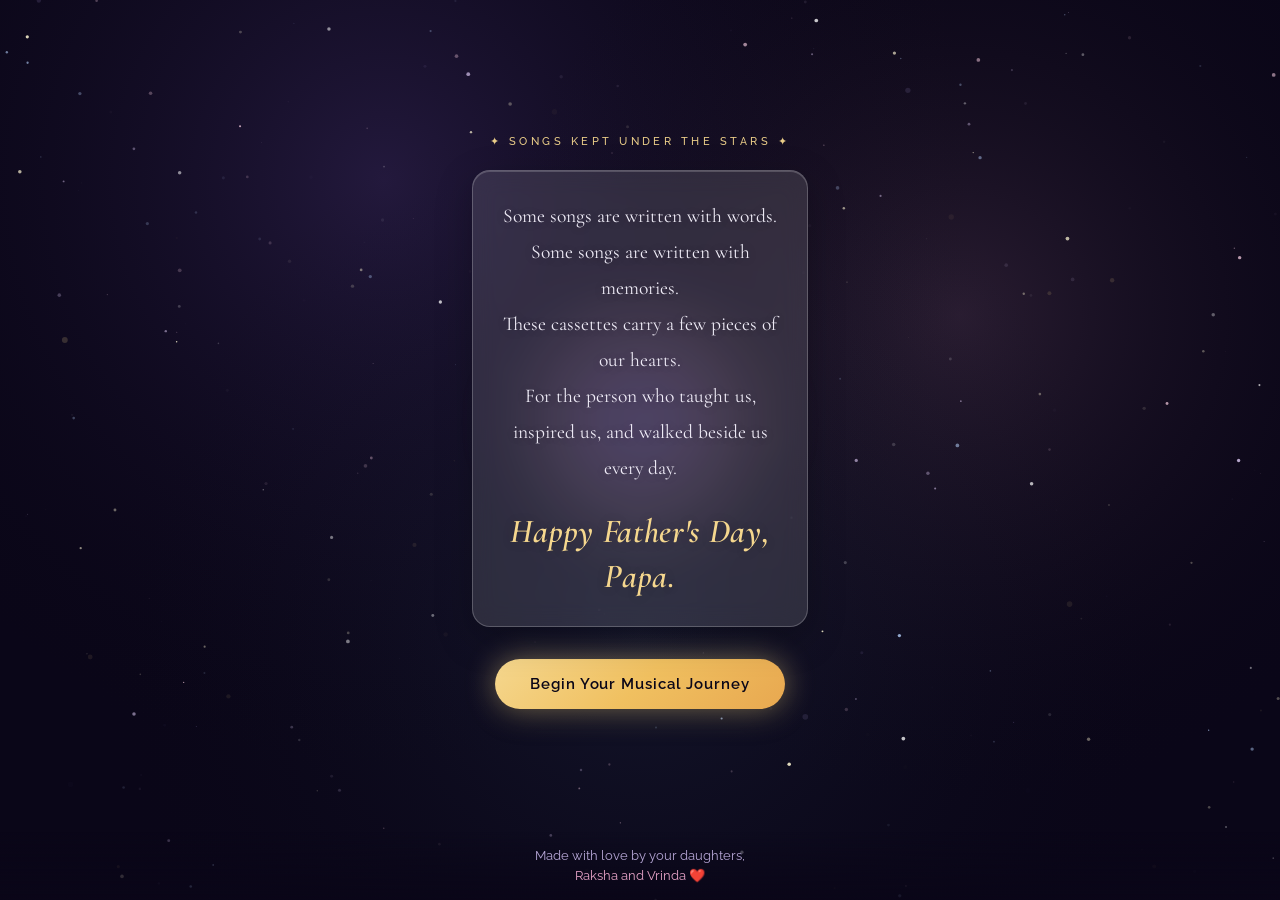
==== index.html @ 803d0032 "Fathers_Day_Gift" ====
<!DOCTYPE html>
<html lang="en">
<head>
  <meta charset="UTF-8">
  <meta name="viewport" content="width=device-width, initial-scale=1.0, viewport-fit=cover, user-scalable=no">
  <meta name="theme-color" content="#6b4fbb">
  <meta name="apple-mobile-web-app-capable" content="yes">
  <meta name="apple-mobile-web-app-status-bar-style" content="black-translucent">
  <meta name="description" content="Songs kept under the stars — a Father's Day gift for Papa">
  <title>Songs Under the Stars — For Papa</title>
  <link rel="manifest" href="manifest.json">
  <link rel="preconnect" href="https://fonts.googleapis.com">
  <link rel="preconnect" href="https://fonts.gstatic.com" crossorigin>
  <link href="https://fonts.googleapis.com/css2?family=Caveat:wght@500;600&family=Cormorant+Garamond:ital,wght@0,400;0,500;0,600;1,400&family=Raleway:wght@300;400;500;600&display=swap" rel="stylesheet">
  <link rel="stylesheet" href="styles.css">
</head>
<body>

  <canvas id="sky-canvas" aria-hidden="true"></canvas>

  <main class="page-landing" aria-label="Welcome">
    <div class="landing-glow" aria-hidden="true"></div>
    <div class="landing-content">
      <p class="landing-eyebrow">✦ Songs kept under the stars ✦</p>
      <div class="landing-message-card">
        <p class="landing-message">
          Some songs are written with words.<br>
          Some songs are written with memories.<br>
          These cassettes carry a few pieces of our hearts.<br>
          For the person who taught us, inspired us, and walked beside us every day.
          <span class="highlight">Happy Father's Day, Papa.</span>
        </p>
      </div>
      <button type="button" class="btn-journey" id="btn-begin">Begin Your Musical Journey</button>
    </div>
  </main>

  <footer class="footer">
    Made with love by your daughters,<br>
    <em>Raksha and Vrinda</em> ❤️
  </footer>

  <script src="sky.js"></script>
  <script src="landing.js"></script>
</body>
</html>
---- styles.css ----
*, *::before, *::after { box-sizing: border-box; margin: 0; padding: 0; }

:root {
  --deep: #0a0618;
  --purple: #7c5cbf;
  --pink: #e8a4c8;
  --blue: #6b9fd4;
  --gold: #f5d78e;
  --lavender: #d4c4f8;
  --text: #f8f4ff;
  --muted: #b8a8d8;
  --wood: #6b4a32;
  --wood-light: #8b6548;
  --safe-b: env(safe-area-inset-bottom, 0px);
  --safe-t: env(safe-area-inset-top, 0px);
}

html, body {
  height: 100%;
  overflow: hidden;
  touch-action: manipulation;
  -webkit-tap-highlight-color: transparent;
}

body {
  font-family: 'Raleway', sans-serif;
  background: var(--deep);
  color: var(--text);
}

#sky-canvas {
  position: fixed;
  inset: 0;
  width: 100%;
  height: 100%;
  z-index: 0;
}

body.on-table #sky-canvas {
  opacity: 1 !important;
}

/* ── SHARED FOOTER ── */
.footer {
  position: fixed;
  bottom: 0;
  left: 0;
  right: 0;
  z-index: 10;
  text-align: center;
  padding: 0.9rem 1rem calc(0.9rem + var(--safe-b));
  font-size: 0.82rem;
  color: var(--muted);
  background: linear-gradient(to bottom, transparent 0%, rgba(10, 6, 24, 0.92) 100%);
  line-height: 1.5;
  pointer-events: none;
}

.footer em {
  font-style: normal;
  color: var(--pink);
}

/* ══════════════════════════════════════
   LANDING PAGE (index.html)
══════════════════════════════════════ */
.page-landing {
  position: relative;
  z-index: 2;
  min-height: 100%;
  display: flex;
  flex-direction: column;
  justify-content: center;
  align-items: center;
  padding: calc(1.5rem + var(--safe-t)) 1.5rem calc(5rem + var(--safe-b));
  text-align: center;
  transition: opacity 0.9s ease, transform 0.9s ease;
}

.page-landing.leaving {
  opacity: 0;
  transform: translateY(-8vh) scale(0.96);
  pointer-events: none;
}

.landing-glow {
  position: absolute;
  width: 280px;
  height: 280px;
  border-radius: 50%;
  background: radial-gradient(circle, rgba(124, 92, 191, 0.35) 0%, rgba(232, 164, 200, 0.12) 45%, transparent 70%);
  filter: blur(30px);
  animation: glow-pulse 6s ease-in-out infinite alternate;
  pointer-events: none;
}

@keyframes glow-pulse {
  0%   { transform: scale(1);    opacity: 0.7; }
  100% { transform: scale(1.15); opacity: 1; }
}

.landing-content {
  position: relative;
  z-index: 1;
  max-width: 400px;
  padding: clamp(1.75rem, 5vw, 2.5rem) clamp(1.25rem, 4vw, 2rem);
}

.landing-eyebrow {
  font-family: 'Raleway', sans-serif;
  font-size: 0.68rem;
  font-weight: 500;
  letter-spacing: 0.32em;
  text-transform: uppercase;
  color: var(--gold);
  margin-bottom: 1.4rem;
  opacity: 0.95;
}

.landing-message-card {
  background: rgba(255, 255, 255, 0.12);
  backdrop-filter: blur(12px);
  -webkit-backdrop-filter: blur(12px);
  border-radius: 18px;
  padding: clamp(1.25rem, 4vw, 1.65rem) clamp(1rem, 3.5vw, 1.35rem);
  border: 1px solid rgba(255, 255, 255, 0.22);
  box-shadow:
    0 12px 36px rgba(0, 0, 0, 0.25),
    inset 0 1px 0 rgba(255, 255, 255, 0.18);
  margin-bottom: 2rem;
}

.landing-message {
  font-family: 'Cormorant Garamond', serif;
  font-weight: 400;
  font-size: clamp(1.05rem, 4.5vw, 1.22rem);
  line-height: 1.85;
  color: rgba(248, 244, 255, 0.95);
  margin-bottom: 0;
  text-shadow: 0 1px 12px rgba(0, 0, 0, 0.2);
}

.landing-message .highlight {
  display: block;
  margin-top: 1.4rem;
  font-family: 'Cormorant Garamond', serif;
  font-style: italic;
  font-weight: 600;
  font-size: clamp(1.65rem, 7vw, 2.1rem);
  color: var(--gold);
  line-height: 1.35;
  letter-spacing: 0.02em;
}

.btn-journey {
  font-family: 'Raleway', sans-serif;
  font-size: 0.95rem;
  font-weight: 600;
  letter-spacing: 0.06em;
  color: var(--deep);
  background: linear-gradient(135deg, var(--gold) 0%, #f0c060 50%, #e8a850 100%);
  border: none;
  border-radius: 50px;
  padding: 1rem 2.2rem;
  cursor: pointer;
  box-shadow:
    0 0 30px rgba(245, 215, 142, 0.45),
    0 8px 28px rgba(0, 0, 0, 0.3);
  animation: btn-glow 3s ease-in-out infinite alternate;
  transition: transform 0.25s ease;
}

.btn-journey:active { transform: scale(0.96); }

@keyframes btn-glow {
  0%   { box-shadow: 0 0 25px rgba(245, 215, 142, 0.35), 0 8px 28px rgba(0, 0, 0, 0.3); }
  100% { box-shadow: 0 0 45px rgba(245, 215, 142, 0.6),  0 8px 28px rgba(0, 0, 0, 0.3); }
}

/* ══════════════════════════════════════
   TABLE PAGE (table.html)
══════════════════════════════════════ */
.page-table {
  min-height: 100%;
}

.page-table-wrap {
  position: relative;
  z-index: 2;
  min-height: 100%;
  display: flex;
  flex-direction: column;
  justify-content: center;
  align-items: center;
  padding: calc(1rem + var(--safe-t)) 1.25rem calc(5rem + var(--safe-b));
  overflow-y: auto;
}

.page-table.entering .table-card {
  animation: camera-down 1.4s cubic-bezier(0.22, 1, 0.36, 1) forwards;
}

@keyframes camera-down {
  from { transform: perspective(1200px) rotateX(1.5deg) translateY(12vh); opacity: 0; }
  to   { transform: perspective(1200px) rotateX(1.5deg) translateY(0);    opacity: 1; }
}

.table-glow {
  position: fixed;
  width: 300px;
  height: 300px;
  border-radius: 50%;
  top: 30%;
  left: 50%;
  transform: translate(-50%, -50%);
  background: radial-gradient(circle, rgba(124, 92, 191, 0.3) 0%, rgba(232, 164, 200, 0.1) 45%, transparent 70%);
  filter: blur(40px);
  pointer-events: none;
  z-index: 1;
}

.table-card {
  position: relative;
  z-index: 2;
  width: 100%;
  max-width: 420px;
  background: rgba(12, 6, 32, 0.55);
  backdrop-filter: blur(16px);
  -webkit-backdrop-filter: blur(16px);
  border-radius: 24px;
  padding: clamp(1.25rem, 4vw, 1.75rem) clamp(1rem, 3.5vw, 1.35rem);
  border: 1px solid rgba(200, 180, 255, 0.22);
  box-shadow:
    0 24px 70px rgba(0, 0, 0, 0.45),
    0 0 50px rgba(124, 92, 191, 0.12),
    inset 0 1px 0 rgba(255, 255, 255, 0.1),
    inset 0 -2px 8px rgba(0, 0, 0, 0.2);
  transform: perspective(1200px) rotateX(1.5deg);
  transform-style: preserve-3d;
}

.galaxy-header {
  text-align: center;
  padding: 0 0.25rem 0.75rem;
  width: 100%;
}

.scene-title {
  font-family: 'Cormorant Garamond', serif;
  font-size: clamp(1.4rem, 5.5vw, 1.75rem);
  font-weight: 600;
  font-style: italic;
  color: var(--lavender);
  text-shadow: 0 2px 20px rgba(124, 92, 191, 0.4);
}

.hint-text {
  text-align: center;
  font-family: 'Raleway', sans-serif;
  font-size: 0.65rem;
  font-weight: 500;
  color: var(--muted);
  letter-spacing: 0.14em;
  text-transform: uppercase;
  padding: 0.35rem 0 0;
  opacity: 0.85;
}

.tape-shelf {
  position: relative;
  width: 100%;
  margin: 0.5rem 0 1rem;
  padding: 1.25rem 0.5rem 1.75rem;
  background: rgba(0, 0, 0, 0.18);
  border-radius: 16px;
  border: 1px solid rgba(200, 180, 255, 0.08);
  transform-style: preserve-3d;
}

.tape-shelf::after {
  content: '';
  position: absolute;
  bottom: 0.65rem;
  left: 8%;
  right: 8%;
  height: 18px;
  background: radial-gradient(ellipse at center, rgba(0, 0, 0, 0.45) 0%, transparent 72%);
  pointer-events: none;
}

.tape-shelf-label {
  font-family: 'Raleway', sans-serif;
  font-size: 0.58rem;
  letter-spacing: 0.2em;
  text-transform: uppercase;
  color: rgba(200, 180, 255, 0.5);
  text-align: center;
  margin-bottom: 0.65rem;
}

.tape-row {
  display: flex;
  justify-content: center;
  align-items: flex-end;
  gap: clamp(0.5rem, 3.5vw, 1.1rem);
  padding: 0 0.25rem;
  perspective: 750px;
  perspective-origin: 50% 75%;
  transform-style: preserve-3d;
}

.player-zone {
  position: relative;
  display: flex;
  flex-direction: column;
  align-items: center;
  width: 100%;
  padding: 0;
}

/* ── PLAYER ── */
.player-unit {
  position: relative;
  width: 100%;
  max-width: 100%;
  margin-bottom: 0;
}

.player-unit.drop-target .player-body {
  outline: 2px dashed rgba(245, 215, 142, 0.55);
  outline-offset: 6px;
}

.player-body {
  background: linear-gradient(165deg, rgba(74, 69, 104, 0.95) 0%, rgba(46, 42, 66, 0.97) 50%, rgba(30, 26, 48, 0.98) 100%);
  border-radius: 18px;
  padding: 0.85rem 0.75rem 1rem;
  border: 1px solid rgba(200, 180, 255, 0.25);
  box-shadow:
    0 16px 40px rgba(0, 0, 0, 0.45),
    0 0 40px rgba(124, 92, 191, 0.12),
    inset 0 1px 0 rgba(255, 255, 255, 0.08);
  transition: box-shadow 0.4s ease;
}

.player-body.has-tape {
  box-shadow:
    0 16px 40px rgba(0, 0, 0, 0.45),
    0 0 30px rgba(124, 92, 191, 0.2),
    inset 0 1px 0 rgba(255, 255, 255, 0.08);
}

.player-top {
  display: flex;
  align-items: center;
  justify-content: space-between;
  margin-bottom: 0.6rem;
}

.player-brand {
  font-size: 0.55rem;
  letter-spacing: 0.25em;
  text-transform: uppercase;
  color: rgba(200, 180, 255, 0.45);
}

.player-led {
  width: 7px;
  height: 7px;
  border-radius: 50%;
  background: #333;
  transition: all 0.3s ease;
}

.player-led.on {
  background: #6eff9a;
  box-shadow: 0 0 8px #6eff9a, 0 0 16px rgba(110, 255, 154, 0.4);
}

.player-display {
  display: flex;
  align-items: center;
  gap: 0.75rem;
  margin-bottom: 0.65rem;
  padding: 0.5rem;
  background: rgba(0, 0, 0, 0.25);
  border-radius: 10px;
  border: 1px solid rgba(255, 255, 255, 0.06);
}

.display-cover-box {
  width: 52px;
  height: 52px;
  border-radius: 6px;
  overflow: hidden;
  flex-shrink: 0;
  background: rgba(0, 0, 0, 0.3);
  border: 2px solid rgba(245, 215, 142, 0.3);
}

.display-cover-box img {
  width: 100%;
  height: 100%;
  object-fit: cover;
  transition: opacity 0.4s ease;
}

.display-cover-box img.fading { opacity: 0; }

.display-info {
  flex: 1;
  min-width: 0;
  text-align: left;
}

.display-title {
  font-family: 'Cormorant Garamond', serif;
  font-size: 1.1rem;
  font-weight: 600;
  color: var(--lavender);
  line-height: 1.2;
  white-space: nowrap;
  overflow: hidden;
  text-overflow: ellipsis;
}

.display-sub {
  font-size: 0.65rem;
  color: var(--muted);
  letter-spacing: 0.08em;
  text-transform: uppercase;
  margin-top: 2px;
}

.deck-slot {
  background: linear-gradient(180deg, #08080e 0%, #101018 100%);
  border-radius: 12px;
  padding: 0.55rem;
  border: 1px solid rgba(0, 0, 0, 0.5);
  box-shadow: inset 0 4px 14px rgba(0, 0, 0, 0.6);
  min-height: 100px;
  display: flex;
  align-items: center;
  justify-content: center;
}

.deck-slot.empty .player-cassette { opacity: 0.25; pointer-events: none; }

.player-cassette {
  width: 100%;
  max-width: 260px;
  height: 72px;
  background: linear-gradient(145deg, #3a3a48, #222228);
  border-radius: 8px;
  position: relative;
  border: 2px solid #111;
  transition: opacity 0.4s ease, transform 0.4s ease, box-shadow 0.4s ease;
}

.player-cassette.glow {
  box-shadow: 0 0 24px rgba(200, 180, 255, 0.25);
}

.player-cassette.ejecting {
  animation: eject 0.6s ease-in forwards;
}

.player-cassette.inserting {
  animation: insert 0.7s cubic-bezier(0.22, 1, 0.36, 1) forwards;
}

@keyframes eject {
  to { transform: translateY(-40px) rotate(-5deg); opacity: 0; }
}

@keyframes insert {
  from { transform: translateY(35px) scale(0.9); opacity: 0; }
  to   { transform: translateY(0) scale(1); opacity: 1; }
}

.pc-label {
  position: absolute;
  top: 8px;
  left: 10px;
  right: 10px;
  height: 28px;
  border-radius: 3px;
  overflow: hidden;
  background-size: cover;
  background-position: center;
  transition: opacity 0.4s ease;
}

.pc-label:empty {
  background: rgba(0, 0, 0, 0.2);
}

.pc-window {
  position: absolute;
  bottom: 8px;
  left: 50%;
  transform: translateX(-50%);
  width: 75%;
  height: 28px;
  background: #0a0a0e;
  border-radius: 4px;
  display: flex;
  align-items: center;
  justify-content: center;
  gap: 20px;
  overflow: hidden;
  border: 1px solid #222;
}

.pc-reel {
  width: 22px;
  height: 22px;
  border-radius: 50%;
  background: radial-gradient(circle, #444 20%, #222 60%, #333 61%);
  border: 2px solid #555;
  position: relative;
}

.pc-reel.spinning { animation: spin 1.8s linear infinite; }

@keyframes spin {
  to { transform: rotate(360deg); }
}

.pc-reel::after {
  content: '';
  position: absolute;
  inset: 6px;
  border-radius: 50%;
  background: #111;
}

.player-controls {
  display: flex;
  gap: 0.5rem;
  justify-content: center;
  margin-top: 0.75rem;
}

.ctrl {
  font-family: 'Raleway', sans-serif;
  font-size: 0.75rem;
  font-weight: 600;
  letter-spacing: 0.05em;
  text-transform: uppercase;
  padding: 0.55rem 1rem;
  border: none;
  border-radius: 50px;
  cursor: pointer;
  transition: transform 0.2s ease, opacity 0.2s ease;
}

.ctrl:disabled { opacity: 0.35; cursor: not-allowed; }
.ctrl:active:not(:disabled) { transform: scale(0.94); }

.ctrl-play {
  background: linear-gradient(135deg, var(--purple), #5a3d9a);
  color: #fff;
  box-shadow: 0 4px 16px rgba(124, 92, 191, 0.4);
}

.ctrl-pause {
  background: linear-gradient(135deg, var(--pink), #c07090);
  color: #fff;
  box-shadow: 0 4px 16px rgba(232, 164, 200, 0.3);
}

.ctrl-eject {
  background: rgba(255, 255, 255, 0.08);
  color: var(--muted);
  border: 1px solid rgba(255, 255, 255, 0.12);
}

/* ── POOL CASSETTES (3D) ── */
.pool-tape {
  width: clamp(100px, 29vw, 124px);
  touch-action: none;
  cursor: grab;
  transition: opacity 0.35s ease;
  transform-style: preserve-3d;
}

.pool-tape.in-deck {
  opacity: 0;
  pointer-events: none;
}

.pool-tape.dragging {
  cursor: grabbing;
  z-index: 100;
}

.tape-3d {
  position: relative;
  width: 100%;
  transform-style: preserve-3d;
}

.pool-tape.idle:nth-child(1) .tape-3d {
  animation: tape-float-l 4.5s ease-in-out infinite;
}

.pool-tape.idle:nth-child(2) .tape-3d {
  animation: tape-float-c 4.5s ease-in-out infinite;
  animation-delay: 1.2s;
}

.pool-tape.idle:nth-child(3) .tape-3d {
  animation: tape-float-r 4.5s ease-in-out infinite;
  animation-delay: 2.4s;
}

@keyframes tape-float-l {
  0%, 100% { transform: rotateX(56deg) rotateZ(-10deg) translateY(0); }
  50%       { transform: rotateX(56deg) rotateZ(-10deg) translateY(-7px); }
}

@keyframes tape-float-c {
  0%, 100% { transform: rotateX(56deg) rotateZ(0deg) translateY(0); }
  50%       { transform: rotateX(56deg) rotateZ(0deg) translateY(-6px); }
}

@keyframes tape-float-r {
  0%, 100% { transform: rotateX(56deg) rotateZ(10deg) translateY(0); }
  50%       { transform: rotateX(56deg) rotateZ(10deg) translateY(-7px); }
}

.tape-face {
  width: 100%;
  aspect-ratio: 1.6;
  background: var(--tape-color);
  border-radius: 7px;
  position: relative;
  transform: translateZ(12px);
  border: 2px solid rgba(255, 255, 255, 0.14);
  box-shadow:
    0 6px 14px rgba(0, 0, 0, 0.45),
    inset 0 1px 0 rgba(255, 255, 255, 0.22),
    inset 0 -1px 0 rgba(0, 0, 0, 0.15);
  backface-visibility: hidden;
}

.tape-edge {
  position: absolute;
  left: 5px;
  right: 5px;
  top: calc(100% - 2px);
  height: 14px;
  background: linear-gradient(
    180deg,
    var(--tape-color) 0%,
    color-mix(in srgb, var(--tape-color) 50%, #14101f) 100%
  );
  transform-origin: top center;
  transform: rotateX(-90deg) translateZ(0);
  border-radius: 0 0 4px 4px;
  box-shadow: 0 4px 8px rgba(0, 0, 0, 0.35);
}

.tape-photo {
  position: absolute;
  top: 10px;
  left: 8px;
  right: 8px;
  height: 58%;
  border-radius: 4px;
  background-size: cover;
  background-position: center;
  border: 2px solid rgba(255, 255, 255, 0.22);
  box-shadow: inset 0 1px 3px rgba(0, 0, 0, 0.2);
}

.tape-window-mini {
  position: absolute;
  top: 50%;
  left: 50%;
  transform: translate(-50%, -50%);
  width: 62%;
  height: 14px;
  background: #0a0a0e;
  border-radius: 2px;
  opacity: 0.65;
  box-shadow: inset 0 1px 3px rgba(0, 0, 0, 0.8);
}

.drag-float {
  position: fixed;
  pointer-events: none;
  z-index: 200;
  width: clamp(100px, 29vw, 124px);
  filter: drop-shadow(0 18px 32px rgba(0, 0, 0, 0.6));
  transform-style: preserve-3d;
}

.drag-float .tape-3d {
  transform: rotateX(48deg) rotateZ(0deg);
  animation: none;
}

@media (min-width: 480px) {
  .table-card { max-width: 440px; }
}
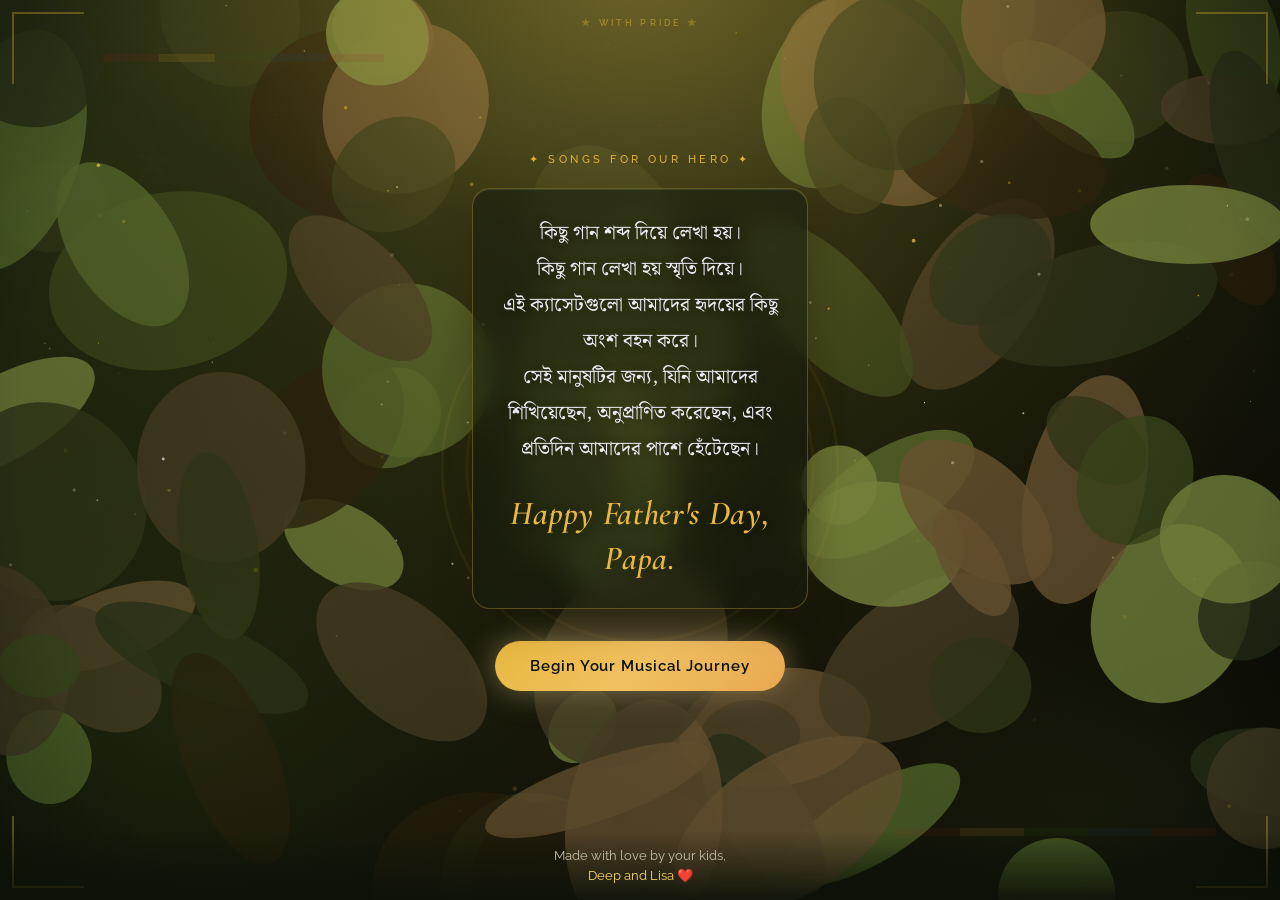
==== commit 67dcd7fc: "Father's Day Gift" ====
--- a/index.html
+++ b/index.html
@@ -3,31 +3,39 @@
 <head>
   <meta charset="UTF-8">
   <meta name="viewport" content="width=device-width, initial-scale=1.0, viewport-fit=cover, user-scalable=no">
-  <meta name="theme-color" content="#6b4fbb">
+  <meta name="theme-color" content="#3d4a2a">
   <meta name="apple-mobile-web-app-capable" content="yes">
   <meta name="apple-mobile-web-app-status-bar-style" content="black-translucent">
-  <meta name="description" content="Songs kept under the stars — a Father's Day gift for Papa">
+  <meta name="description" content="Songs for our hero — a Father's Day gift for Papa">
   <title>Songs Under the Stars — For Papa</title>
   <link rel="manifest" href="manifest.json">
   <link rel="preconnect" href="https://fonts.googleapis.com">
   <link rel="preconnect" href="https://fonts.gstatic.com" crossorigin>
-  <link href="https://fonts.googleapis.com/css2?family=Caveat:wght@500;600&family=Cormorant+Garamond:ital,wght@0,400;0,500;0,600;1,400&family=Raleway:wght@300;400;500;600&display=swap" rel="stylesheet">
+  <link href="https://fonts.googleapis.com/css2?family=Cormorant+Garamond:ital,wght@0,400;0,500;0,600;1,400&family=Noto+Serif+Bengali:wght@400;500;600&family=Raleway:wght@300;400;500;600&display=swap" rel="stylesheet">
   <link rel="stylesheet" href="styles.css">
 </head>
 <body>
 
   <canvas id="sky-canvas" aria-hidden="true"></canvas>
 
+  <div class="army-backdrop" aria-hidden="true">
+    <span class="army-badge">With Pride</span>
+    <span class="army-corner army-corner--tl"></span>
+    <span class="army-corner army-corner--tr"></span>
+    <span class="army-corner army-corner--bl"></span>
+    <span class="army-corner army-corner--br"></span>
+  </div>
+
   <main class="page-landing" aria-label="Welcome">
     <div class="landing-glow" aria-hidden="true"></div>
     <div class="landing-content">
-      <p class="landing-eyebrow">✦ Songs kept under the stars ✦</p>
+      <p class="landing-eyebrow">✦ Songs for our hero ✦</p>
       <div class="landing-message-card">
         <p class="landing-message">
-          Some songs are written with words.<br>
-          Some songs are written with memories.<br>
-          These cassettes carry a few pieces of our hearts.<br>
-          For the person who taught us, inspired us, and walked beside us every day.
+          কিছু গান শব্দ দিয়ে লেখা হয়।<br>
+          কিছু গান লেখা হয় স্মৃতি দিয়ে।<br>
+          এই ক্যাসেটগুলো আমাদের হৃদয়ের কিছু অংশ বহন করে।<br>
+          সেই মানুষটির জন্য, যিনি আমাদের শিখিয়েছেন, অনুপ্রাণিত করেছেন, এবং প্রতিদিন আমাদের পাশে হেঁটেছেন।
           <span class="highlight">Happy Father's Day, Papa.</span>
         </p>
       </div>
@@ -36,8 +44,8 @@
   </main>
 
   <footer class="footer">
-    Made with love by your daughters,<br>
-    <em>Raksha and Vrinda</em> ❤️
+    Made with love by your kids,<br>
+    <em>Deep and Lisa</em> ❤️
   </footer>
 
   <script src="sky.js"></script>
--- a/styles.css
+++ b/styles.css
@@ -1,16 +1,22 @@
 *, *::before, *::after { box-sizing: border-box; margin: 0; padding: 0; }
 
 :root {
-  --deep: #0a0618;
-  --purple: #7c5cbf;
-  --pink: #e8a4c8;
-  --blue: #6b9fd4;
-  --gold: #f5d78e;
-  --lavender: #d4c4f8;
-  --text: #f8f4ff;
-  --muted: #b8a8d8;
-  --wood: #6b4a32;
-  --wood-light: #8b6548;
+  --deep: #0a0e06;
+  --purple: #5a7a32;
+  --pink: #e8b840;
+  --blue: #6b8c4a;
+  --gold: #e8b840;
+  --gold-bright: #ffd966;
+  --gold-deep: #c9922a;
+  --lavender: #f5f0dc;
+  --text: #fffef8;
+  --muted: #c8c0a8;
+  --wood: #4a4035;
+  --wood-light: #6b5a48;
+  --army-green: #4a7020;
+  --army-green-bright: #6b9a2e;
+  --khaki: #b89860;
+  --saffron: #e89030;
   --safe-b: env(safe-area-inset-bottom, 0px);
   --safe-t: env(safe-area-inset-top, 0px);
 }
@@ -24,7 +30,7 @@
 
 body {
   font-family: 'Raleway', sans-serif;
-  background: var(--deep);
+  background: #0a0e06;
   color: var(--text);
 }
 
@@ -34,6 +40,59 @@
   width: 100%;
   height: 100%;
   z-index: 0;
+}
+
+.army-backdrop {
+  position: fixed;
+  inset: 0;
+  z-index: 1;
+  pointer-events: none;
+  overflow: hidden;
+}
+
+.army-backdrop::before {
+  content: '';
+  position: absolute;
+  inset: 0;
+  background:
+    radial-gradient(ellipse 90% 55% at 50% -5%, rgba(212, 175, 55, 0.18) 0%, transparent 55%),
+    radial-gradient(ellipse 50% 40% at 85% 90%, rgba(74, 93, 35, 0.15) 0%, transparent 50%);
+}
+
+.army-corner {
+  position: absolute;
+  width: clamp(48px, 14vw, 72px);
+  height: clamp(48px, 14vw, 72px);
+  border-color: rgba(212, 175, 55, 0.35);
+  border-style: solid;
+  border-width: 0;
+}
+
+.army-corner--tl { top: calc(0.75rem + var(--safe-t)); left: 0.75rem; border-top-width: 2px; border-left-width: 2px; }
+.army-corner--tr { top: calc(0.75rem + var(--safe-t)); right: 0.75rem; border-top-width: 2px; border-right-width: 2px; }
+.army-corner--bl { bottom: calc(0.75rem + var(--safe-b)); left: 0.75rem; border-bottom-width: 2px; border-left-width: 2px; }
+.army-corner--br { bottom: calc(0.75rem + var(--safe-b)); right: 0.75rem; border-bottom-width: 2px; border-right-width: 2px; }
+
+.army-badge {
+  position: absolute;
+  top: calc(1rem + var(--safe-t));
+  left: 50%;
+  transform: translateX(-50%);
+  font-family: 'Raleway', sans-serif;
+  font-size: 0.55rem;
+  font-weight: 600;
+  letter-spacing: 0.35em;
+  text-transform: uppercase;
+  color: rgba(212, 175, 55, 0.55);
+  white-space: nowrap;
+}
+
+.army-badge::before,
+.army-badge::after {
+  content: '★';
+  margin: 0 0.6em;
+  font-size: 0.65rem;
+  opacity: 0.7;
 }
 
 body.on-table #sky-canvas {
@@ -51,14 +110,23 @@
   padding: 0.9rem 1rem calc(0.9rem + var(--safe-b));
   font-size: 0.82rem;
   color: var(--muted);
-  background: linear-gradient(to bottom, transparent 0%, rgba(10, 6, 24, 0.92) 100%);
+  background: linear-gradient(to bottom, transparent 0%, rgba(13, 18, 8, 0.92) 100%);
   line-height: 1.5;
   pointer-events: none;
 }
 
 .footer em {
   font-style: normal;
-  color: var(--pink);
+  color: var(--gold-bright);
+}
+
+.page-table .footer {
+  position: relative;
+  z-index: 2;
+  flex-shrink: 0;
+  margin-top: 0.25rem;
+  background: linear-gradient(to bottom, transparent 0%, rgba(10, 14, 6, 0.88) 30%, rgba(10, 14, 6, 0.98) 100%);
+  padding: 0.85rem 1rem calc(0.85rem + var(--safe-b));
 }
 
 /* ══════════════════════════════════════
@@ -85,11 +153,11 @@
 
 .landing-glow {
   position: absolute;
-  width: 280px;
-  height: 280px;
+  width: 320px;
+  height: 320px;
   border-radius: 50%;
-  background: radial-gradient(circle, rgba(124, 92, 191, 0.35) 0%, rgba(232, 164, 200, 0.12) 45%, transparent 70%);
-  filter: blur(30px);
+  background: radial-gradient(circle, rgba(212, 175, 55, 0.35) 0%, rgba(74, 93, 35, 0.15) 40%, transparent 70%);
+  filter: blur(35px);
   animation: glow-pulse 6s ease-in-out infinite alternate;
   pointer-events: none;
 }
@@ -118,20 +186,21 @@
 }
 
 .landing-message-card {
-  background: rgba(255, 255, 255, 0.12);
-  backdrop-filter: blur(12px);
-  -webkit-backdrop-filter: blur(12px);
+  background: rgba(20, 26, 14, 0.55);
+  backdrop-filter: blur(14px);
+  -webkit-backdrop-filter: blur(14px);
   border-radius: 18px;
   padding: clamp(1.25rem, 4vw, 1.65rem) clamp(1rem, 3.5vw, 1.35rem);
-  border: 1px solid rgba(255, 255, 255, 0.22);
+  border: 1px solid rgba(212, 175, 55, 0.35);
   box-shadow:
-    0 12px 36px rgba(0, 0, 0, 0.25),
-    inset 0 1px 0 rgba(255, 255, 255, 0.18);
+    0 12px 36px rgba(0, 0, 0, 0.35),
+    0 0 40px rgba(212, 175, 55, 0.08),
+    inset 0 1px 0 rgba(255, 255, 255, 0.12);
   margin-bottom: 2rem;
 }
 
 .landing-message {
-  font-family: 'Cormorant Garamond', serif;
+  font-family: 'Noto Serif Bengali', 'Cormorant Garamond', serif;
   font-weight: 400;
   font-size: clamp(1.05rem, 4.5vw, 1.22rem);
   line-height: 1.85;
@@ -180,20 +249,32 @@
 /* ══════════════════════════════════════
    TABLE PAGE (table.html)
 ══════════════════════════════════════ */
+html:has(> body.page-table) {
+  height: auto;
+  min-height: 100%;
+  overflow-y: auto;
+}
+
 .page-table {
   min-height: 100%;
+  height: auto;
+  overflow-y: auto;
+  overflow-x: hidden;
+  display: flex;
+  flex-direction: column;
 }
 
 .page-table-wrap {
   position: relative;
   z-index: 2;
-  min-height: 100%;
+  flex: 1 0 auto;
+  min-height: 0;
   display: flex;
   flex-direction: column;
-  justify-content: center;
+  justify-content: flex-start;
   align-items: center;
-  padding: calc(1rem + var(--safe-t)) 1.25rem calc(5rem + var(--safe-b));
-  overflow-y: auto;
+  padding: calc(0.65rem + var(--safe-t)) 1rem calc(0.5rem + var(--safe-b));
+  overflow-y: visible;
 }
 
 .page-table.entering .table-card {
@@ -207,14 +288,14 @@
 
 .table-glow {
   position: fixed;
-  width: 300px;
-  height: 300px;
+  width: 340px;
+  height: 340px;
   border-radius: 50%;
-  top: 30%;
+  top: 28%;
   left: 50%;
   transform: translate(-50%, -50%);
-  background: radial-gradient(circle, rgba(124, 92, 191, 0.3) 0%, rgba(232, 164, 200, 0.1) 45%, transparent 70%);
-  filter: blur(40px);
+  background: radial-gradient(circle, rgba(212, 175, 55, 0.28) 0%, rgba(74, 93, 35, 0.12) 45%, transparent 70%);
+  filter: blur(45px);
   pointer-events: none;
   z-index: 1;
 }
@@ -223,20 +304,31 @@
   position: relative;
   z-index: 2;
   width: 100%;
-  max-width: 420px;
-  background: rgba(12, 6, 32, 0.55);
-  backdrop-filter: blur(16px);
-  -webkit-backdrop-filter: blur(16px);
+  max-width: 460px;
+  background: linear-gradient(165deg, rgba(28, 36, 18, 0.88) 0%, rgba(18, 22, 10, 0.92) 100%);
+  backdrop-filter: blur(20px);
+  -webkit-backdrop-filter: blur(20px);
   border-radius: 24px;
   padding: clamp(1.25rem, 4vw, 1.75rem) clamp(1rem, 3.5vw, 1.35rem);
-  border: 1px solid rgba(200, 180, 255, 0.22);
+  border: 1.5px solid rgba(232, 184, 64, 0.45);
   box-shadow:
-    0 24px 70px rgba(0, 0, 0, 0.45),
-    0 0 50px rgba(124, 92, 191, 0.12),
-    inset 0 1px 0 rgba(255, 255, 255, 0.1),
-    inset 0 -2px 8px rgba(0, 0, 0, 0.2);
+    0 24px 70px rgba(0, 0, 0, 0.55),
+    0 0 80px rgba(232, 184, 64, 0.14),
+    inset 0 1px 0 rgba(255, 255, 255, 0.14),
+    inset 0 -2px 8px rgba(0, 0, 0, 0.25);
   transform: perspective(1200px) rotateX(1.5deg);
   transform-style: preserve-3d;
+}
+
+.table-card::before {
+  content: '';
+  position: absolute;
+  inset: 0;
+  border-radius: inherit;
+  background:
+    radial-gradient(ellipse at 50% 0%, rgba(255, 217, 102, 0.12) 0%, transparent 55%),
+    radial-gradient(ellipse at 15% 85%, rgba(74, 112, 32, 0.14) 0%, transparent 45%);
+  pointer-events: none;
 }
 
 .galaxy-header {
@@ -250,8 +342,8 @@
   font-size: clamp(1.4rem, 5.5vw, 1.75rem);
   font-weight: 600;
   font-style: italic;
-  color: var(--lavender);
-  text-shadow: 0 2px 20px rgba(124, 92, 191, 0.4);
+  color: var(--gold-bright);
+  text-shadow: 0 2px 28px rgba(255, 217, 102, 0.45);
 }
 
 .hint-text {
@@ -263,17 +355,17 @@
   letter-spacing: 0.14em;
   text-transform: uppercase;
   padding: 0.35rem 0 0;
-  opacity: 0.85;
+  opacity: 0.95;
 }
 
 .tape-shelf {
   position: relative;
   width: 100%;
-  margin: 0.5rem 0 1rem;
-  padding: 1.25rem 0.5rem 1.75rem;
-  background: rgba(0, 0, 0, 0.18);
+  margin: 0.35rem 0 0.65rem;
+  padding: 0.9rem 0.5rem 1.25rem;
+  background: linear-gradient(180deg, rgba(74, 112, 32, 0.15) 0%, rgba(0, 0, 0, 0.25) 100%);
   border-radius: 16px;
-  border: 1px solid rgba(200, 180, 255, 0.08);
+  border: 1px solid rgba(232, 184, 64, 0.22);
   transform-style: preserve-3d;
 }
 
@@ -293,16 +385,17 @@
   font-size: 0.58rem;
   letter-spacing: 0.2em;
   text-transform: uppercase;
-  color: rgba(200, 180, 255, 0.5);
+  color: var(--gold-bright);
   text-align: center;
   margin-bottom: 0.65rem;
+  text-shadow: 0 0 12px rgba(255, 217, 102, 0.35);
 }
 
 .tape-row {
   display: flex;
   justify-content: center;
   align-items: flex-end;
-  gap: clamp(0.5rem, 3.5vw, 1.1rem);
+  gap: clamp(1rem, 8vw, 2rem);
   padding: 0 0.25rem;
   perspective: 750px;
   perspective-origin: 50% 75%;
@@ -327,27 +420,36 @@
 }
 
 .player-unit.drop-target .player-body {
-  outline: 2px dashed rgba(245, 215, 142, 0.55);
+  outline: 2px dashed rgba(212, 175, 55, 0.55);
   outline-offset: 6px;
 }
 
 .player-body {
-  background: linear-gradient(165deg, rgba(74, 69, 104, 0.95) 0%, rgba(46, 42, 66, 0.97) 50%, rgba(30, 26, 48, 0.98) 100%);
+  background: linear-gradient(165deg, rgba(52, 62, 38, 0.98) 0%, rgba(32, 38, 24, 0.99) 50%, rgba(20, 24, 14, 1) 100%);
   border-radius: 18px;
-  padding: 0.85rem 0.75rem 1rem;
-  border: 1px solid rgba(200, 180, 255, 0.25);
+  padding: 0.75rem 0.65rem 0.85rem;
+  border: 1.5px solid rgba(232, 184, 64, 0.35);
   box-shadow:
-    0 16px 40px rgba(0, 0, 0, 0.45),
-    0 0 40px rgba(124, 92, 191, 0.12),
-    inset 0 1px 0 rgba(255, 255, 255, 0.08);
-  transition: box-shadow 0.4s ease;
+    0 16px 40px rgba(0, 0, 0, 0.5),
+    0 0 50px rgba(107, 154, 46, 0.15),
+    inset 0 1px 0 rgba(255, 255, 255, 0.12);
+  transition: box-shadow 0.4s ease, border-color 0.4s ease;
 }
 
 .player-body.has-tape {
+  border-color: rgba(255, 217, 102, 0.5);
   box-shadow:
-    0 16px 40px rgba(0, 0, 0, 0.45),
-    0 0 30px rgba(124, 92, 191, 0.2),
-    inset 0 1px 0 rgba(255, 255, 255, 0.08);
+    0 16px 40px rgba(0, 0, 0, 0.5),
+    0 0 40px rgba(255, 217, 102, 0.12),
+    inset 0 1px 0 rgba(255, 255, 255, 0.12);
+}
+
+.player-body.previewing {
+  border-color: rgba(255, 217, 102, 0.65);
+  box-shadow:
+    0 0 0 2px rgba(255, 217, 102, 0.2),
+    0 16px 40px rgba(0, 0, 0, 0.5),
+    0 0 50px rgba(255, 217, 102, 0.15);
 }
 
 .player-top {
@@ -361,7 +463,8 @@
   font-size: 0.55rem;
   letter-spacing: 0.25em;
   text-transform: uppercase;
-  color: rgba(200, 180, 255, 0.45);
+  color: var(--gold-bright);
+  text-shadow: 0 0 8px rgba(255, 217, 102, 0.3);
 }
 
 .player-led {
@@ -382,20 +485,21 @@
   align-items: center;
   gap: 0.75rem;
   margin-bottom: 0.65rem;
-  padding: 0.5rem;
-  background: rgba(0, 0, 0, 0.25);
+  padding: 0.55rem;
+  background: rgba(0, 0, 0, 0.35);
   border-radius: 10px;
-  border: 1px solid rgba(255, 255, 255, 0.06);
+  border: 1px solid rgba(232, 184, 64, 0.25);
 }
 
 .display-cover-box {
-  width: 52px;
-  height: 52px;
-  border-radius: 6px;
+  width: 60px;
+  height: 60px;
+  border-radius: 8px;
   overflow: hidden;
   flex-shrink: 0;
   background: rgba(0, 0, 0, 0.3);
-  border: 2px solid rgba(245, 215, 142, 0.3);
+  border: 2px solid var(--gold-bright);
+  box-shadow: 0 0 16px rgba(255, 217, 102, 0.25);
 }
 
 .display-cover-box img {
@@ -415,9 +519,9 @@
 
 .display-title {
   font-family: 'Cormorant Garamond', serif;
-  font-size: 1.1rem;
+  font-size: 1.15rem;
   font-weight: 600;
-  color: var(--lavender);
+  color: var(--gold-bright);
   line-height: 1.2;
   white-space: nowrap;
   overflow: hidden;
@@ -433,32 +537,72 @@
 }
 
 .deck-slot {
-  background: linear-gradient(180deg, #08080e 0%, #101018 100%);
+  background: linear-gradient(180deg, #060608 0%, #121018 100%);
   border-radius: 12px;
-  padding: 0.55rem;
-  border: 1px solid rgba(0, 0, 0, 0.5);
-  box-shadow: inset 0 4px 14px rgba(0, 0, 0, 0.6);
-  min-height: 100px;
-  display: flex;
-  align-items: center;
+  padding: 0.5rem;
+  border: 1px solid rgba(232, 184, 64, 0.3);
+  box-shadow: inset 0 4px 14px rgba(0, 0, 0, 0.7);
+  min-height: clamp(240px, 62vw, 340px);
+  display: flex;
+  align-items: stretch;
   justify-content: center;
 }
 
-.deck-slot.empty .player-cassette { opacity: 0.25; pointer-events: none; }
+.deck-slot.empty .player-cassette { opacity: 0.3; pointer-events: none; }
 
 .player-cassette {
   width: 100%;
-  max-width: 260px;
-  height: 72px;
-  background: linear-gradient(145deg, #3a3a48, #222228);
-  border-radius: 8px;
+  max-width: 100%;
+  height: 100%;
+  min-height: clamp(228px, 58vw, 320px);
+  background: linear-gradient(145deg, #2a2a32, #141418);
+  border-radius: 10px;
   position: relative;
   border: 2px solid #111;
-  transition: opacity 0.4s ease, transform 0.4s ease, box-shadow 0.4s ease;
+  overflow: hidden;
+  transition: opacity 0.4s ease, transform 0.4s ease, box-shadow 0.4s ease, border-color 0.4s ease;
+}
+
+.player-cassette.has-photo {
+  border-color: var(--tape-accent, var(--gold-deep));
+}
+
+.pc-slideshow {
+  position: absolute;
+  inset: 0;
+  z-index: 0;
+  background: #0a0a0e;
+}
+
+.pc-slide {
+  position: absolute;
+  inset: 0;
+  width: 100%;
+  height: 100%;
+  object-fit: cover;
+  object-position: center center;
+  opacity: 0;
+  transition: opacity 0.9s ease;
+  z-index: 0;
+}
+
+.pc-slide.active {
+  opacity: 1;
+  z-index: 1;
+}
+
+.player-cassette.slideshow-active .pc-slide.active {
+  animation: photo-kenburns 4s ease-in-out infinite alternate;
+}
+
+@keyframes photo-kenburns {
+  from { transform: scale(1); }
+  to   { transform: scale(1.06); }
 }
 
 .player-cassette.glow {
-  box-shadow: 0 0 24px rgba(200, 180, 255, 0.25);
+  box-shadow: 0 0 28px rgba(255, 217, 102, 0.35);
+  border-color: var(--gold-bright);
 }
 
 .player-cassette.ejecting {
@@ -478,43 +622,29 @@
   to   { transform: translateY(0) scale(1); opacity: 1; }
 }
 
-.pc-label {
-  position: absolute;
-  top: 8px;
-  left: 10px;
-  right: 10px;
-  height: 28px;
-  border-radius: 3px;
-  overflow: hidden;
-  background-size: cover;
-  background-position: center;
-  transition: opacity 0.4s ease;
-}
-
-.pc-label:empty {
-  background: rgba(0, 0, 0, 0.2);
-}
-
 .pc-window {
   position: absolute;
-  bottom: 8px;
+  bottom: 6px;
   left: 50%;
   transform: translateX(-50%);
-  width: 75%;
-  height: 28px;
-  background: #0a0a0e;
+  width: 52%;
+  height: 26px;
+  background: rgba(8, 8, 12, 0.88);
   border-radius: 4px;
   display: flex;
   align-items: center;
   justify-content: center;
-  gap: 20px;
+  gap: 16px;
   overflow: hidden;
-  border: 1px solid #222;
+  border: 1px solid rgba(255, 217, 102, 0.3);
+  z-index: 3;
+  backdrop-filter: blur(3px);
+  box-shadow: 0 2px 8px rgba(0, 0, 0, 0.45);
 }
 
 .pc-reel {
-  width: 22px;
-  height: 22px;
+  width: 18px;
+  height: 18px;
   border-radius: 50%;
   background: radial-gradient(circle, #444 20%, #222 60%, #333 61%);
   border: 2px solid #555;
@@ -530,44 +660,78 @@
 .pc-reel::after {
   content: '';
   position: absolute;
-  inset: 6px;
+  inset: 5px;
   border-radius: 50%;
   background: #111;
 }
 
-.player-controls {
+.player-actions {
+  position: relative;
+  z-index: 4;
+  margin-top: 0.65rem;
+  padding-bottom: 0.15rem;
+}
+
+.skip-controls {
   display: flex;
   gap: 0.5rem;
   justify-content: center;
-  margin-top: 0.75rem;
+  margin-top: 0;
+  margin-bottom: 0.45rem;
+}
+
+.skip-controls[hidden] {
+  display: none;
+}
+
+.player-controls {
+  display: flex;
+  gap: 0.45rem;
+  justify-content: center;
+  margin-top: 0;
+  flex-wrap: wrap;
 }
 
 .ctrl {
   font-family: 'Raleway', sans-serif;
-  font-size: 0.75rem;
+  font-size: 0.72rem;
   font-weight: 600;
   letter-spacing: 0.05em;
   text-transform: uppercase;
-  padding: 0.55rem 1rem;
+  padding: 0.6rem 0.95rem;
   border: none;
   border-radius: 50px;
   cursor: pointer;
   transition: transform 0.2s ease, opacity 0.2s ease;
-}
-
-.ctrl:disabled { opacity: 0.35; cursor: not-allowed; }
+  position: relative;
+  z-index: 1;
+}
+
+.ctrl:disabled { opacity: 0.4; cursor: not-allowed; }
 .ctrl:active:not(:disabled) { transform: scale(0.94); }
 
 .ctrl-play {
-  background: linear-gradient(135deg, var(--purple), #5a3d9a);
+  background: linear-gradient(135deg, var(--army-green-bright), var(--army-green));
   color: #fff;
-  box-shadow: 0 4px 16px rgba(124, 92, 191, 0.4);
+  box-shadow: 0 4px 18px rgba(107, 154, 46, 0.55);
 }
 
 .ctrl-pause {
-  background: linear-gradient(135deg, var(--pink), #c07090);
+  background: linear-gradient(135deg, var(--saffron), #c07020);
   color: #fff;
-  box-shadow: 0 4px 16px rgba(232, 164, 200, 0.3);
+  box-shadow: 0 4px 18px rgba(232, 144, 48, 0.4);
+}
+
+.ctrl-skip {
+  background: linear-gradient(135deg, rgba(255, 217, 102, 0.25), rgba(201, 146, 42, 0.35));
+  color: var(--gold-bright);
+  border: 1.5px solid rgba(255, 217, 102, 0.55);
+  box-shadow: 0 4px 14px rgba(255, 217, 102, 0.15);
+  min-width: 4.5rem;
+}
+
+.ctrl-skip:active:not(:disabled) {
+  background: linear-gradient(135deg, rgba(255, 217, 102, 0.4), rgba(201, 146, 42, 0.5));
 }
 
 .ctrl-eject {
@@ -606,13 +770,8 @@
 }
 
 .pool-tape.idle:nth-child(2) .tape-3d {
-  animation: tape-float-c 4.5s ease-in-out infinite;
+  animation: tape-float-r 4.5s ease-in-out infinite;
   animation-delay: 1.2s;
-}
-
-.pool-tape.idle:nth-child(3) .tape-3d {
-  animation: tape-float-r 4.5s ease-in-out infinite;
-  animation-delay: 2.4s;
 }
 
 @keyframes tape-float-l {
@@ -637,9 +796,10 @@
   border-radius: 7px;
   position: relative;
   transform: translateZ(12px);
-  border: 2px solid rgba(255, 255, 255, 0.14);
+  border: 2px solid rgba(255, 217, 102, 0.35);
   box-shadow:
     0 6px 14px rgba(0, 0, 0, 0.45),
+    0 0 20px rgba(255, 217, 102, 0.1),
     inset 0 1px 0 rgba(255, 255, 255, 0.22),
     inset 0 -1px 0 rgba(0, 0, 0, 0.15);
   backface-visibility: hidden;
@@ -670,16 +830,16 @@
   height: 58%;
   border-radius: 4px;
   background-size: cover;
-  background-position: center;
-  border: 2px solid rgba(255, 255, 255, 0.22);
+  background-position: center 20%;
+  border: 2px solid rgba(255, 217, 102, 0.4);
   box-shadow: inset 0 1px 3px rgba(0, 0, 0, 0.2);
 }
 
 .tape-window-mini {
   position: absolute;
-  top: 50%;
+  bottom: 10px;
   left: 50%;
-  transform: translate(-50%, -50%);
+  transform: translateX(-50%);
   width: 62%;
   height: 14px;
   background: #0a0a0e;
@@ -703,5 +863,7 @@
 }
 
 @media (min-width: 480px) {
-  .table-card { max-width: 440px; }
-}
+  .table-card { max-width: 480px; }
+  .deck-slot { min-height: 320px; }
+  .player-cassette { min-height: 300px; }
+}
